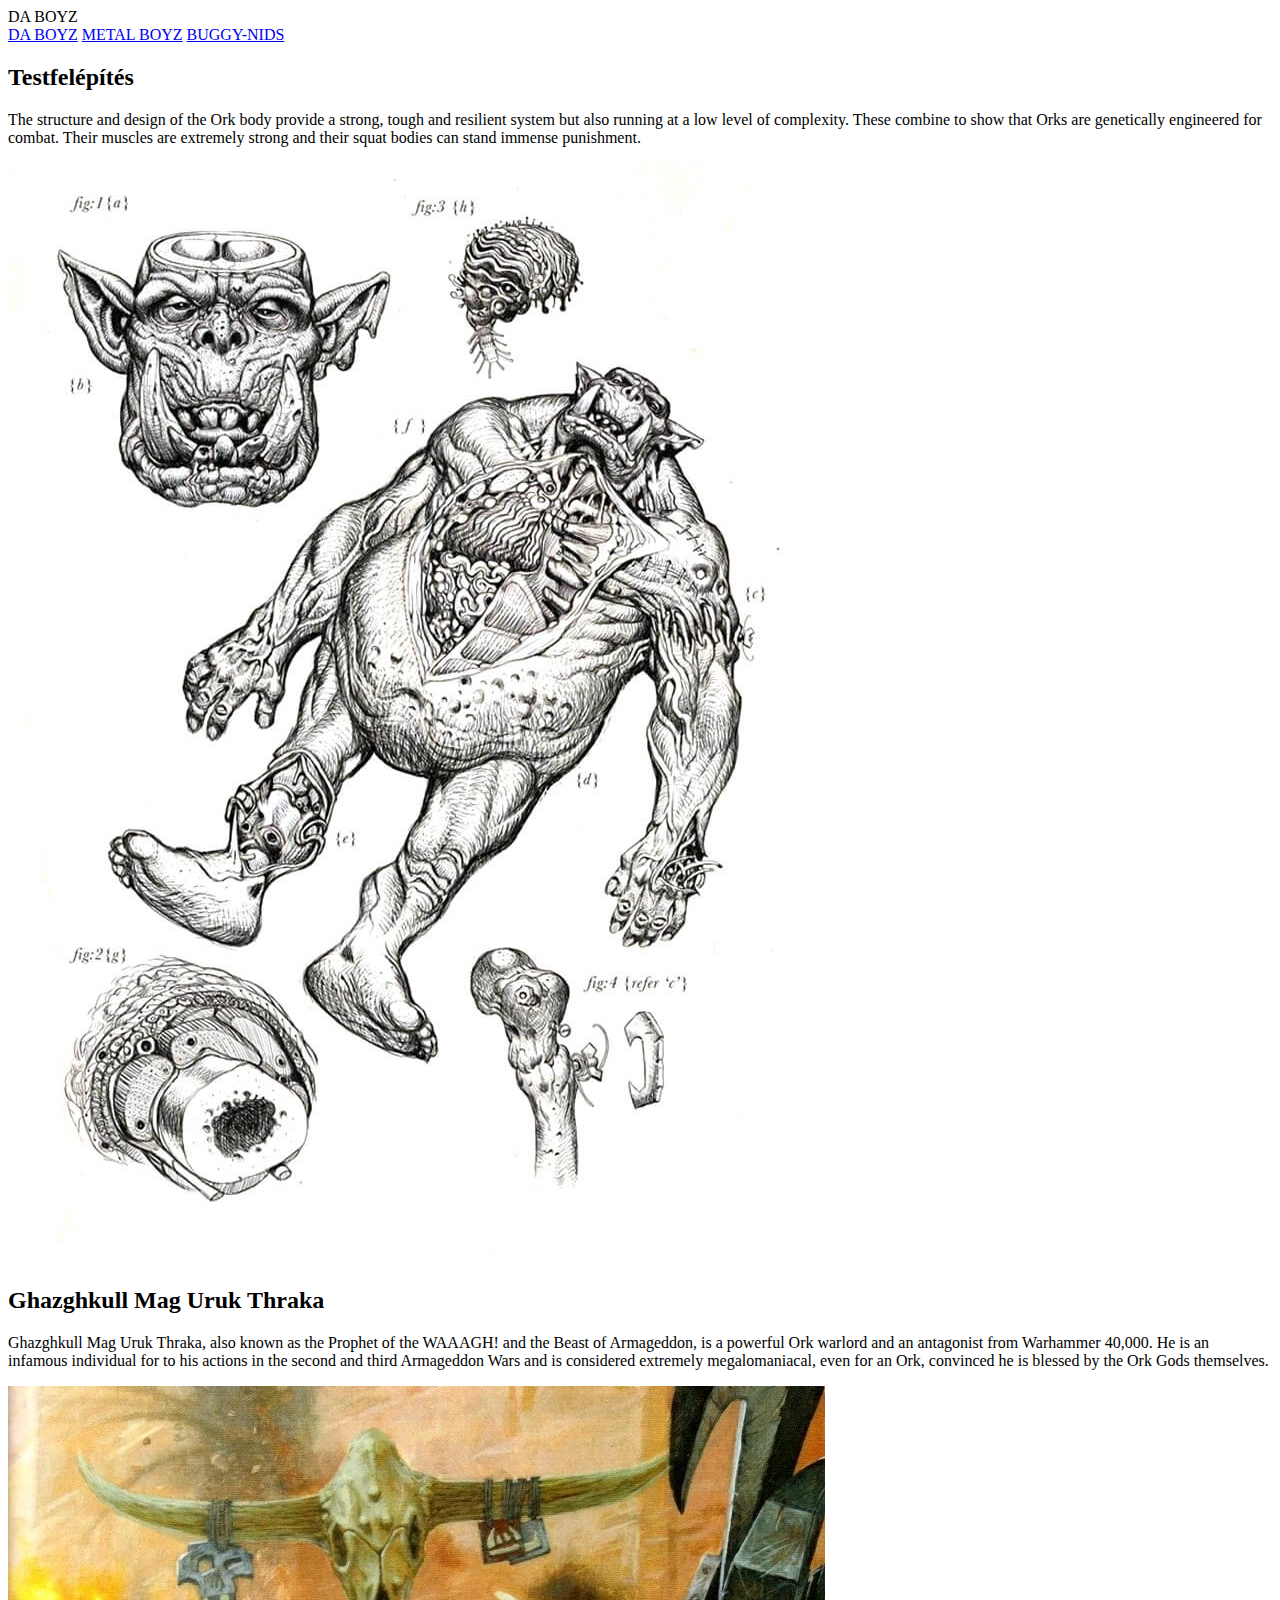
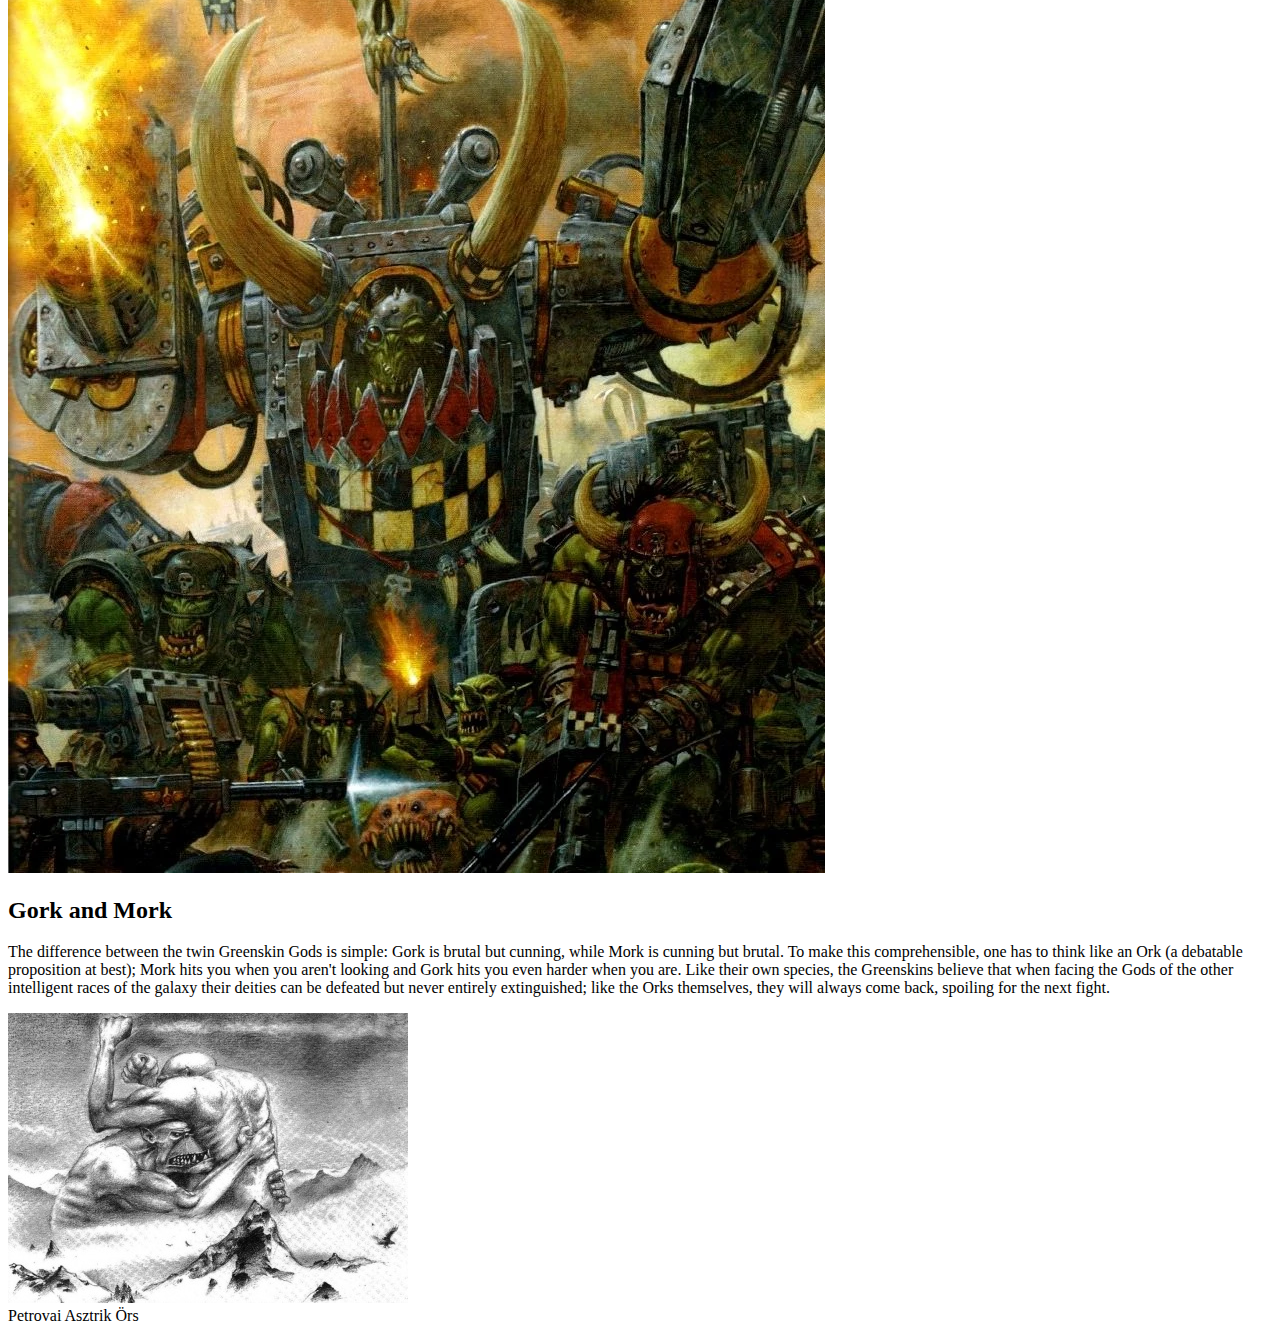
==== index.html @ b002d786 "ork linkekkel" ====
<!DOCTYPE html>
<html lang="hu">
<head>
    <meta charset="UTF-8">
    <meta http-equiv="X-UA-Compatible" content="IE=edge">
    <meta name="viewport" content="width=device-width, initial-scale=1.0">
    <meta name="author" content="Petrovai Asztrik Örs">
    <meta name="description" content="kozos">
    <meta name="keywords" content="kozos">
    <link rel="stylesheet" href="style.css">
    <title>ORKS</title>
</head>
<body>
    <header>DA BOYZ</header>
    <nav>
      <a href="index.html">DA BOYZ</a>
      <a href="necron.html">METAL BOYZ</a>
      <a href="tyranid.html">BUGGY-NIDS</a>
    </nav>
    <article>
      <div class="tartalom">
        <h2>Testfelépítés</h2>
        <p>The structure and design of the Ork body provide a strong, tough and resilient system but also running at a low level of complexity. These combine to show that Orks are genetically engineered for combat. Their muscles are extremely strong and their squat bodies can stand immense punishment.</p>
        <img src="PA_KEPEK/xenology-ork.jpg" alt="biology">
      
      </div>
      <div class="tartalom">
        <h2>Ghazghkull Mag Uruk Thraka</h2>
        <p>Ghazghkull Mag Uruk Thraka, also known as the Prophet of the WAAAGH! and the Beast of Armageddon, is a powerful Ork warlord and an antagonist from Warhammer 40,000.

          He is an infamous individual for to his actions in the second and third Armageddon Wars and is considered extremely megalomaniacal, even for an Ork, convinced he is blessed by the Ork Gods themselves.</p>
        <img src="PA_KEPEK/Warlord_Ghazkull_Thraka..jpg" alt="Ghazghkull Mag Uruk Thraka">
      
      </div>
      <div class="tartalom">
        <h2>Gork and Mork</h2>
        <p>The difference between the twin Greenskin Gods is simple: Gork is brutal but cunning, while Mork is cunning but brutal. To make this comprehensible, one has to think like an Ork (a debatable proposition at best); Mork hits you when you aren't looking and Gork hits you even harder when you are. Like their own species, the Greenskins believe that when facing the Gods of the other intelligent races of the galaxy their deities can be defeated but never entirely extinguished; like the Orks themselves, they will always come back, spoiling for the next fight.</p>
        <img src="PA_KEPEK/400px-Gork_And_Mork.jpg" alt="Gork and Mork">
      
      </div>
    </article>
    <footer>Petrovai Asztrik Örs</footer>
</body>
</html>
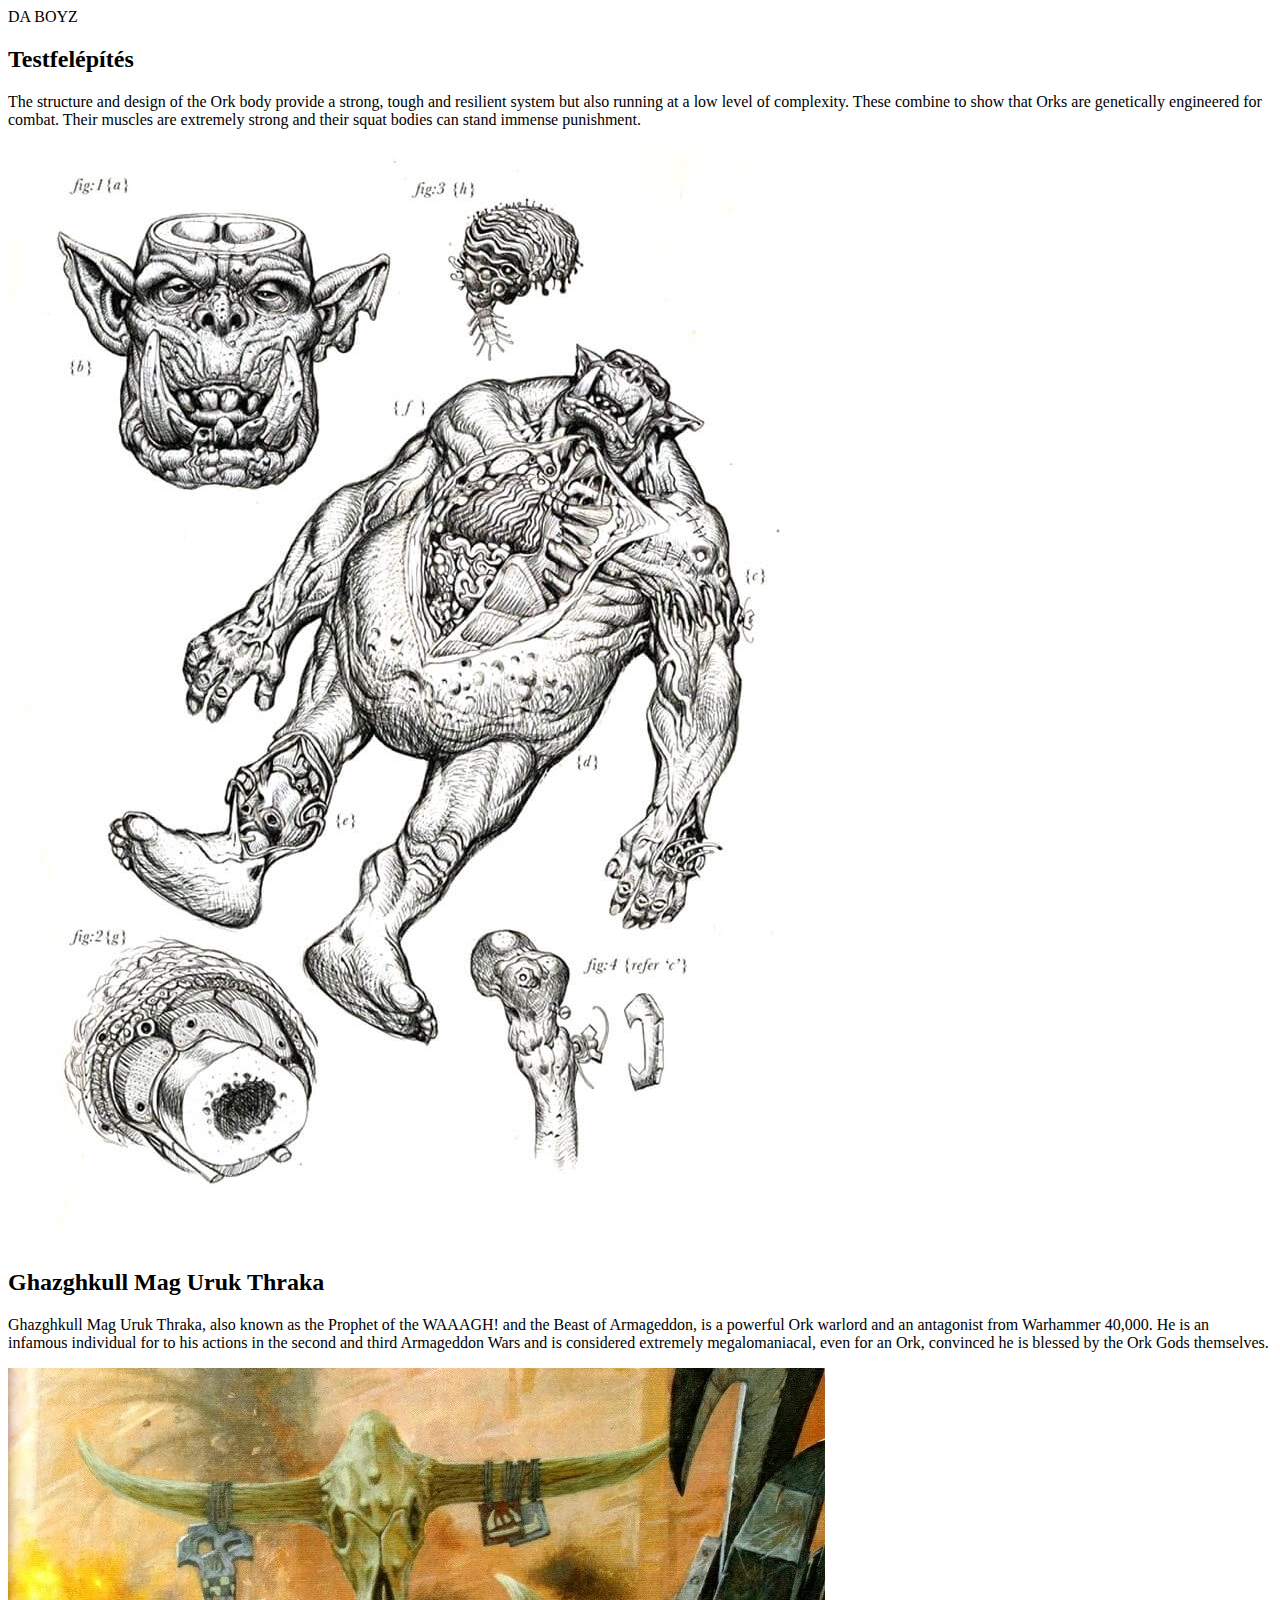
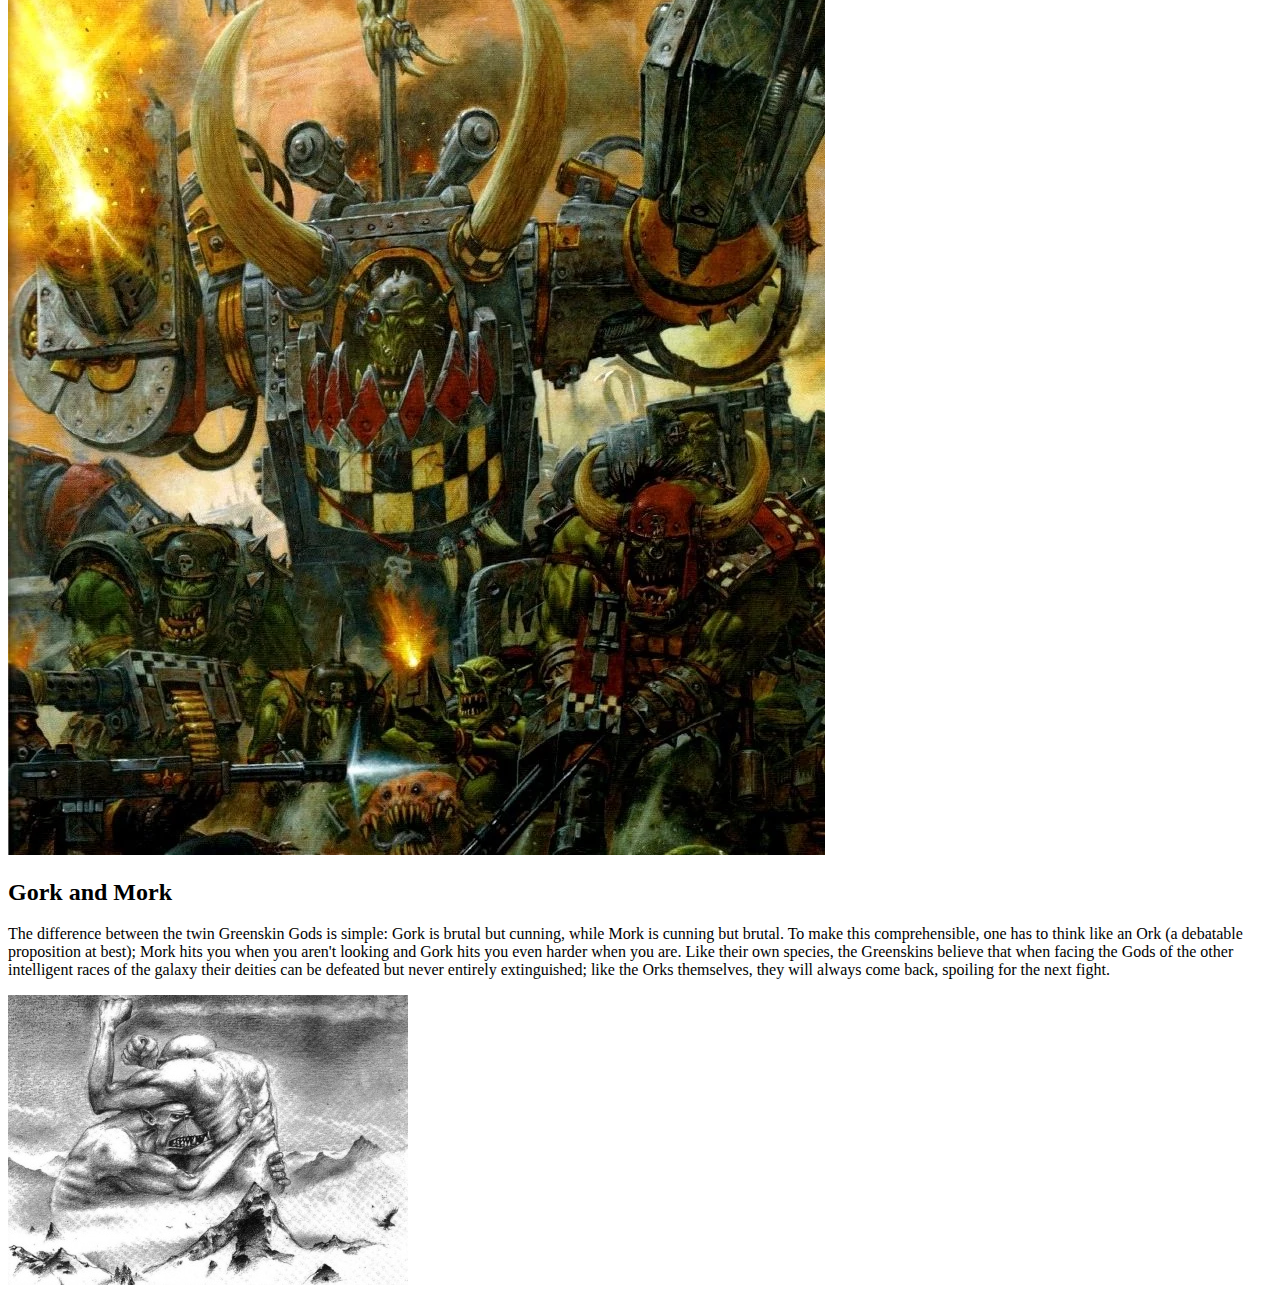
==== commit 04f1cd57: "Merge branch 'main' of https://github.com/aszpik12/koperator" ====
--- a/index.html
+++ b/index.html
@@ -7,15 +7,14 @@
     <meta name="author" content="Petrovai Asztrik Örs">
     <meta name="description" content="kozos">
     <meta name="keywords" content="kozos">
-    <link rel="stylesheet" href="style.css">
     <title>ORKS</title>
 </head>
 <body>
     <header>DA BOYZ</header>
     <nav>
-      <a href="index.html">DA BOYZ</a>
-      <a href="necron.html">METAL BOYZ</a>
-      <a href="tyranid.html">BUGGY-NIDS</a>
+      <a href=""></a>
+      <a href=""></a>
+      <a href=""></a>
     </nav>
     <article>
       <div class="tartalom">
@@ -39,6 +38,6 @@
       
       </div>
     </article>
-    <footer>Petrovai Asztrik Örs</footer>
+    <footer></footer>
 </body>
 </html>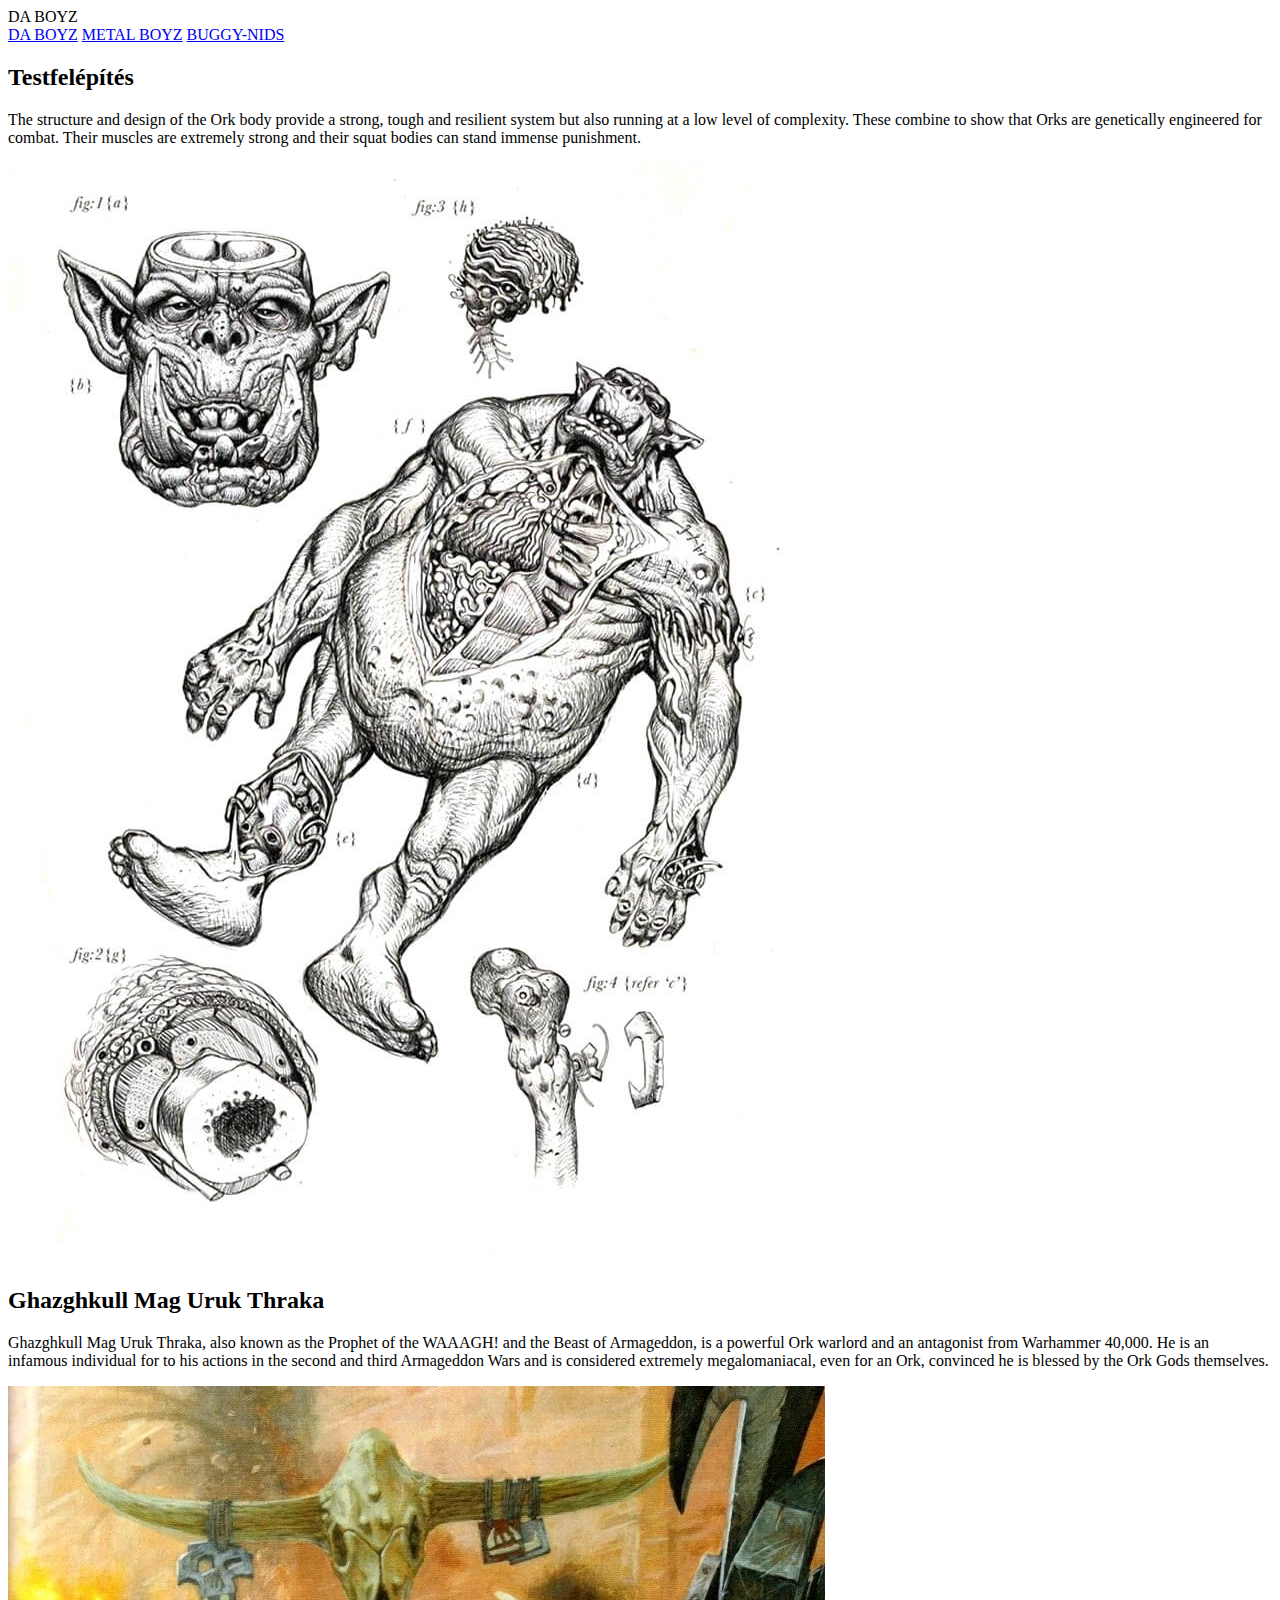
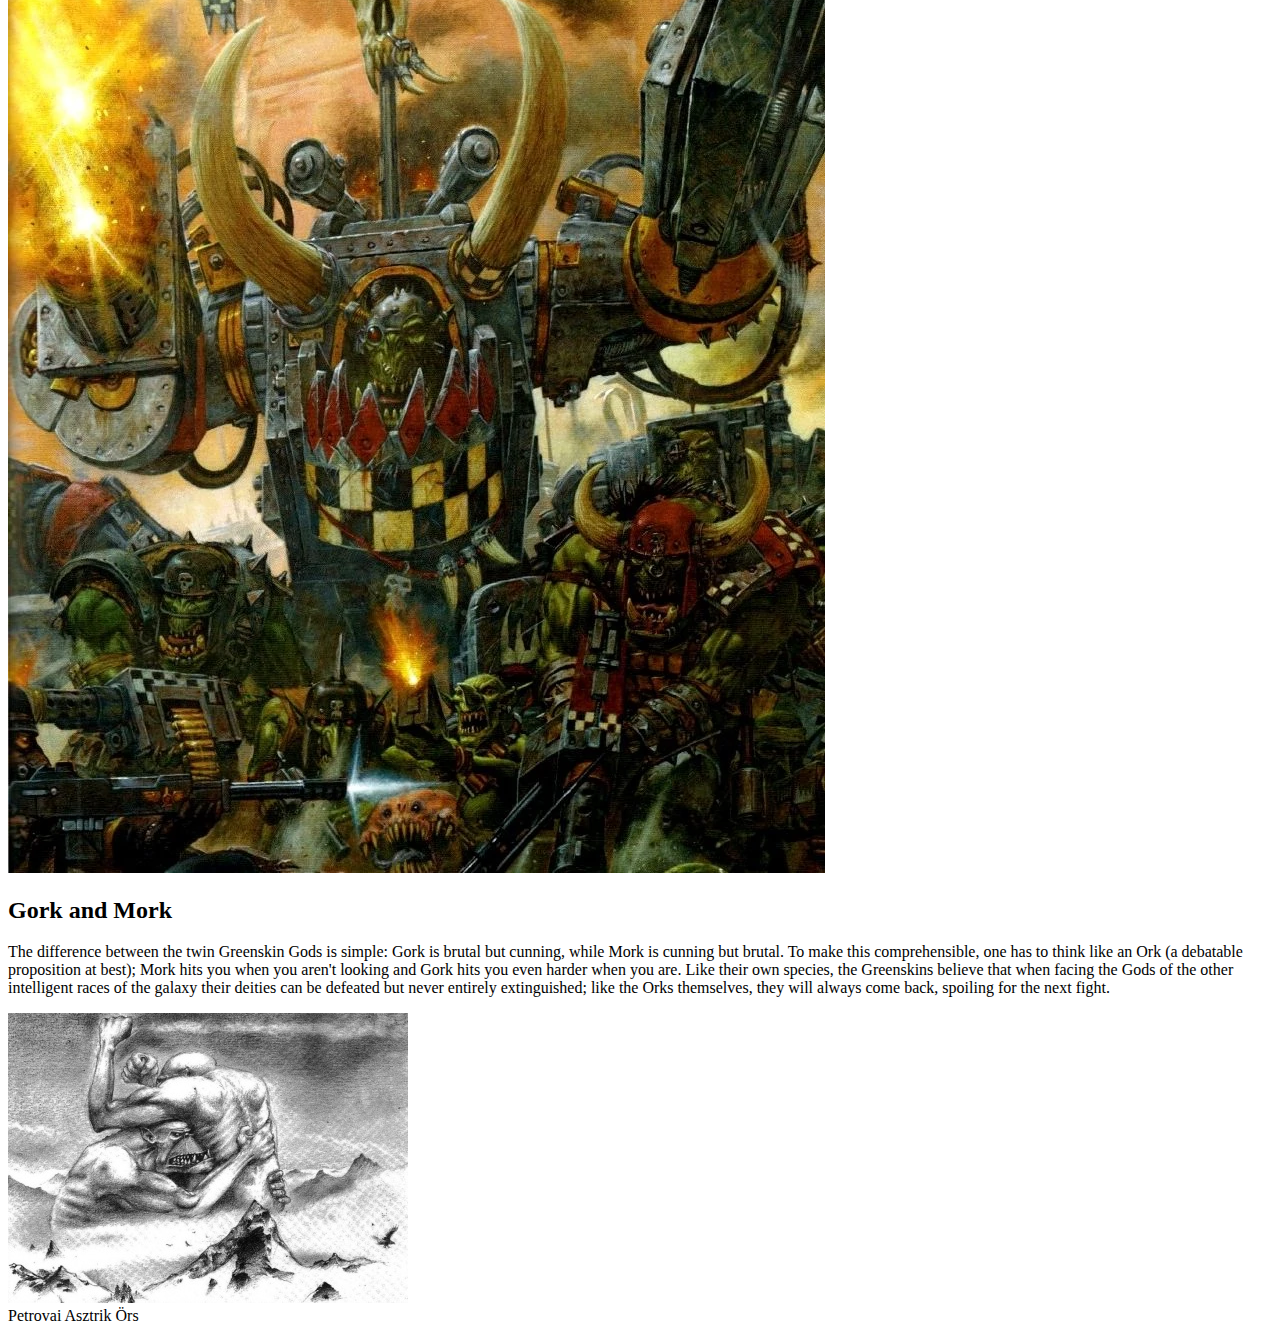
==== commit f990ddab: "Merge branch 'main' of https://github.com/aszpik12/koperator" ====
--- a/index.html
+++ b/index.html
@@ -7,14 +7,15 @@
     <meta name="author" content="Petrovai Asztrik Örs">
     <meta name="description" content="kozos">
     <meta name="keywords" content="kozos">
+    <link rel="stylesheet" href="style.css">
     <title>ORKS</title>
 </head>
 <body>
     <header>DA BOYZ</header>
     <nav>
-      <a href=""></a>
-      <a href=""></a>
-      <a href=""></a>
+      <a href="index.html">DA BOYZ</a>
+      <a href="necron.html">METAL BOYZ</a>
+      <a href="tyranid.html">BUGGY-NIDS</a>
     </nav>
     <article>
       <div class="tartalom">
@@ -38,6 +39,6 @@
       
       </div>
     </article>
-    <footer></footer>
+    <footer>Petrovai Asztrik Örs</footer>
 </body>
 </html>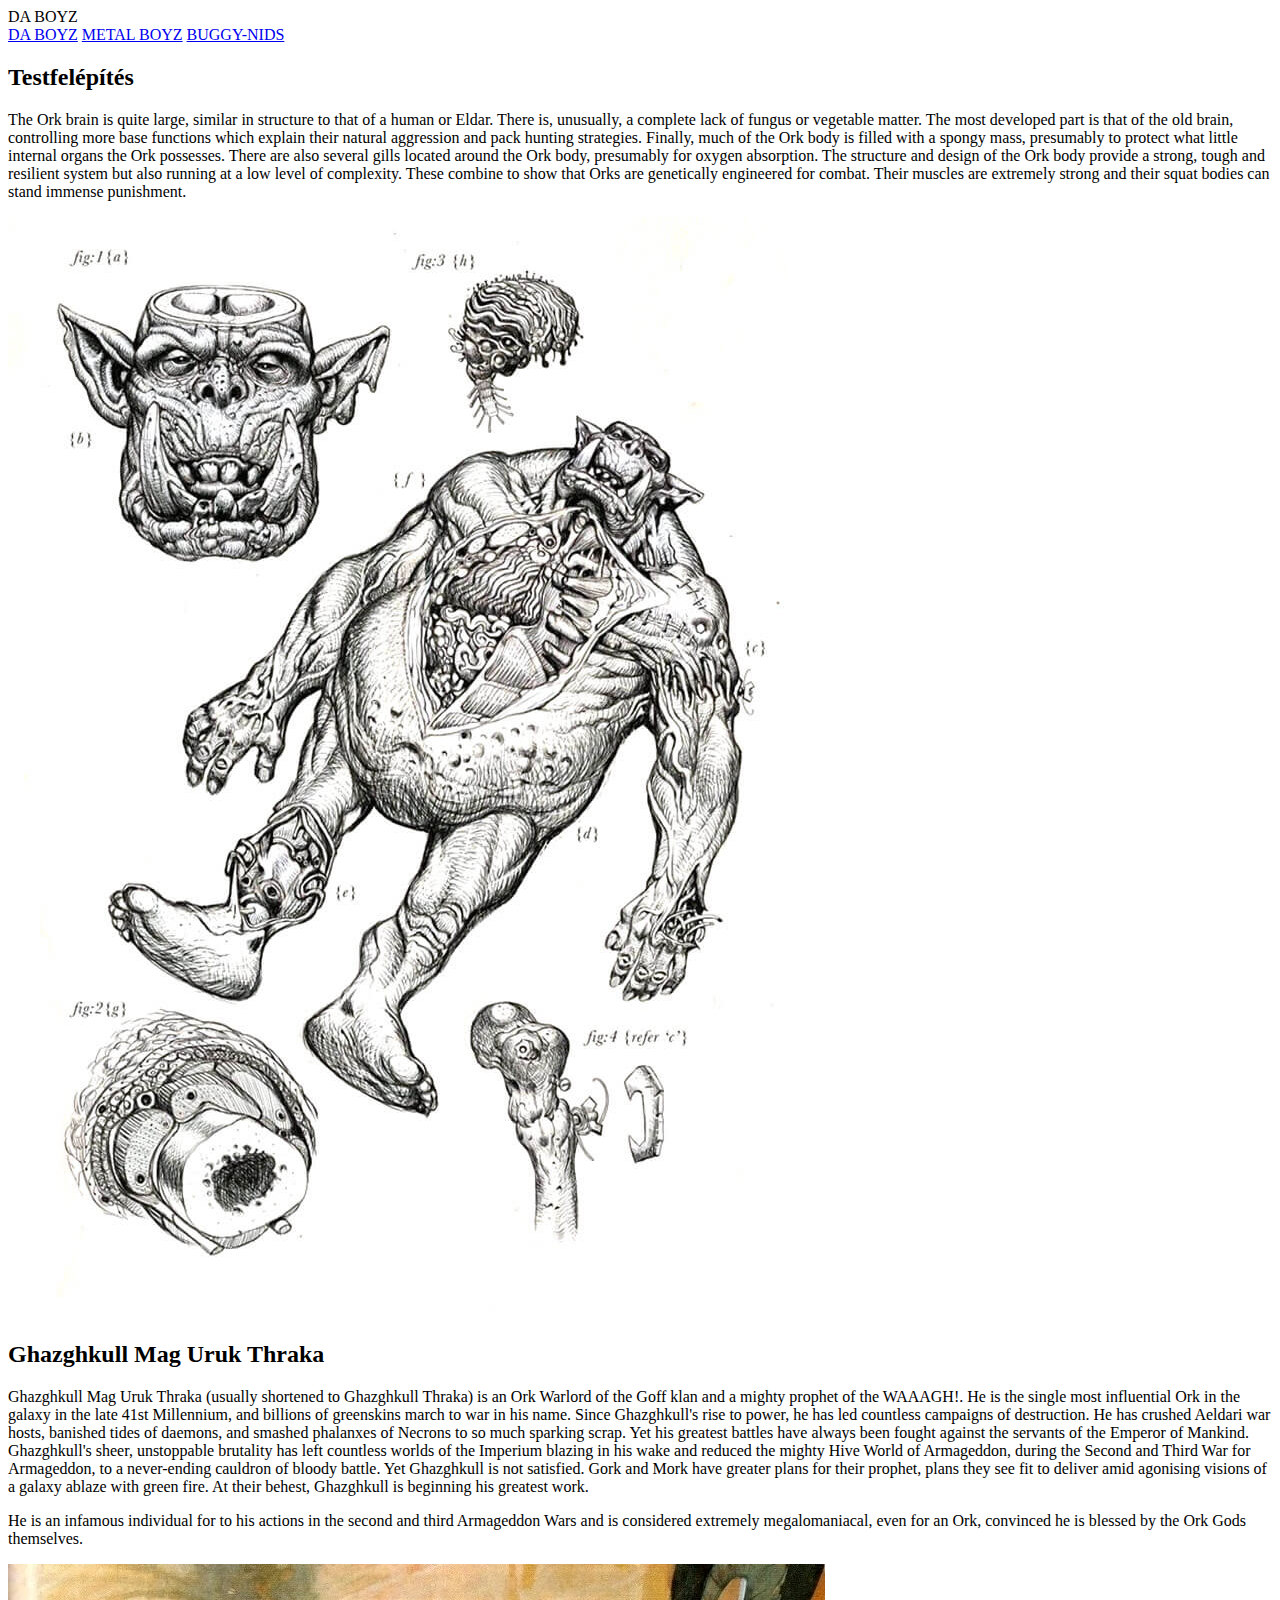
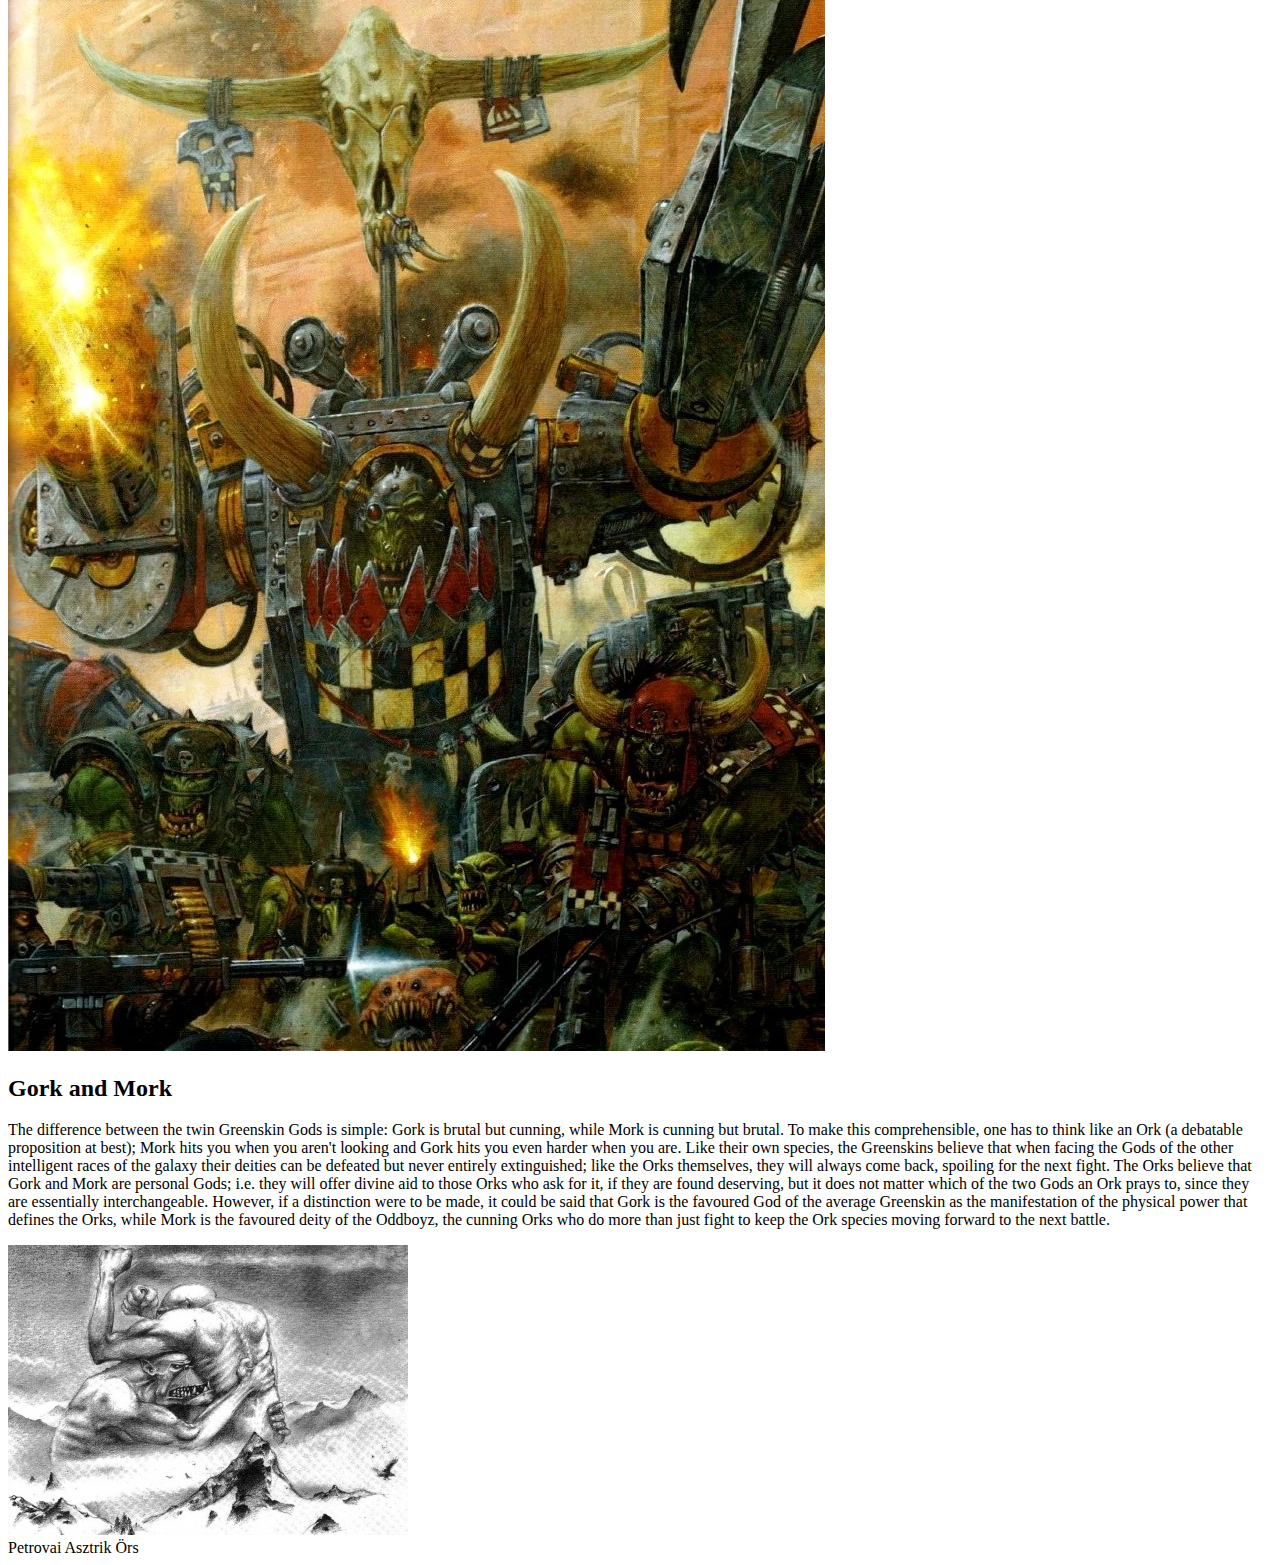
==== commit b09a4429: "ork vege" ====
--- a/index.html
+++ b/index.html
@@ -20,13 +20,21 @@
     <article>
       <div class="tartalom">
         <h2>Testfelépítés</h2>
-        <p>The structure and design of the Ork body provide a strong, tough and resilient system but also running at a low level of complexity. These combine to show that Orks are genetically engineered for combat. Their muscles are extremely strong and their squat bodies can stand immense punishment.</p>
+        <p>The Ork brain is quite large, similar in structure to that of a human or Eldar. There is, unusually, a complete lack of fungus or vegetable matter. The most developed part is that of the old brain, controlling more base functions which explain their natural aggression and pack hunting strategies. Finally, much of the Ork body is filled with a spongy mass, presumably to protect what little internal organs the Ork possesses. There are also several gills located around the Ork body, presumably for oxygen absorption.
+
+          The structure and design of the Ork body provide a strong, tough and resilient system but also running at a low level of complexity. These combine to show that Orks are genetically engineered for combat. Their muscles are extremely strong and their squat bodies can stand immense punishment.</p>
         <img src="PA_KEPEK/xenology-ork.jpg" alt="biology">
       
       </div>
       <div class="tartalom">
         <h2>Ghazghkull Mag Uruk Thraka</h2>
-        <p>Ghazghkull Mag Uruk Thraka, also known as the Prophet of the WAAAGH! and the Beast of Armageddon, is a powerful Ork warlord and an antagonist from Warhammer 40,000.
+        <p>Ghazghkull Mag Uruk Thraka (usually shortened to Ghazghkull Thraka) is an Ork Warlord of the Goff klan and a mighty prophet of the WAAAGH!. He is the single most influential Ork in the galaxy in the late 41st Millennium, and billions of greenskins march to war in his name.
+
+          Since Ghazghkull's rise to power, he has led countless campaigns of destruction. He has crushed Aeldari war hosts, banished tides of daemons, and smashed phalanxes of Necrons to so much sparking scrap.
+          
+          Yet his greatest battles have always been fought against the servants of the Emperor of Mankind. Ghazghkull's sheer, unstoppable brutality has left countless worlds of the Imperium blazing in his wake and reduced the mighty Hive World of Armageddon, during the Second and Third War for Armageddon, to a never-ending cauldron of bloody battle.
+          
+          Yet Ghazghkull is not satisfied. Gork and Mork have greater plans for their prophet, plans they see fit to deliver amid agonising visions of a galaxy ablaze with green fire. At their behest, Ghazghkull is beginning his greatest work.</p>
 
           He is an infamous individual for to his actions in the second and third Armageddon Wars and is considered extremely megalomaniacal, even for an Ork, convinced he is blessed by the Ork Gods themselves.</p>
         <img src="PA_KEPEK/Warlord_Ghazkull_Thraka..jpg" alt="Ghazghkull Mag Uruk Thraka">
@@ -34,7 +42,9 @@
       </div>
       <div class="tartalom">
         <h2>Gork and Mork</h2>
-        <p>The difference between the twin Greenskin Gods is simple: Gork is brutal but cunning, while Mork is cunning but brutal. To make this comprehensible, one has to think like an Ork (a debatable proposition at best); Mork hits you when you aren't looking and Gork hits you even harder when you are. Like their own species, the Greenskins believe that when facing the Gods of the other intelligent races of the galaxy their deities can be defeated but never entirely extinguished; like the Orks themselves, they will always come back, spoiling for the next fight.</p>
+        <p>The difference between the twin Greenskin Gods is simple: Gork is brutal but cunning, while Mork is cunning but brutal. To make this comprehensible, one has to think like an Ork (a debatable proposition at best); Mork hits you when you aren't looking and Gork hits you even harder when you are. Like their own species, the Greenskins believe that when facing the Gods of the other intelligent races of the galaxy their deities can be defeated but never entirely extinguished; like the Orks themselves, they will always come back, spoiling for the next fight.
+          The Orks believe that Gork and Mork are personal Gods; i.e. they will offer divine aid to those Orks who ask for it, if they are found deserving, but it does not matter which of the two Gods an Ork prays to, since they are essentially interchangeable. However, if a distinction were to be made, it could be said that Gork is the favoured God of the average Greenskin as the manifestation of the physical power that defines the Orks, while Mork is the favoured deity of the Oddboyz, the cunning Orks who do more than just fight to keep the Ork species moving forward to the next battle.
+        </p>
         <img src="PA_KEPEK/400px-Gork_And_Mork.jpg" alt="Gork and Mork">
       
       </div>
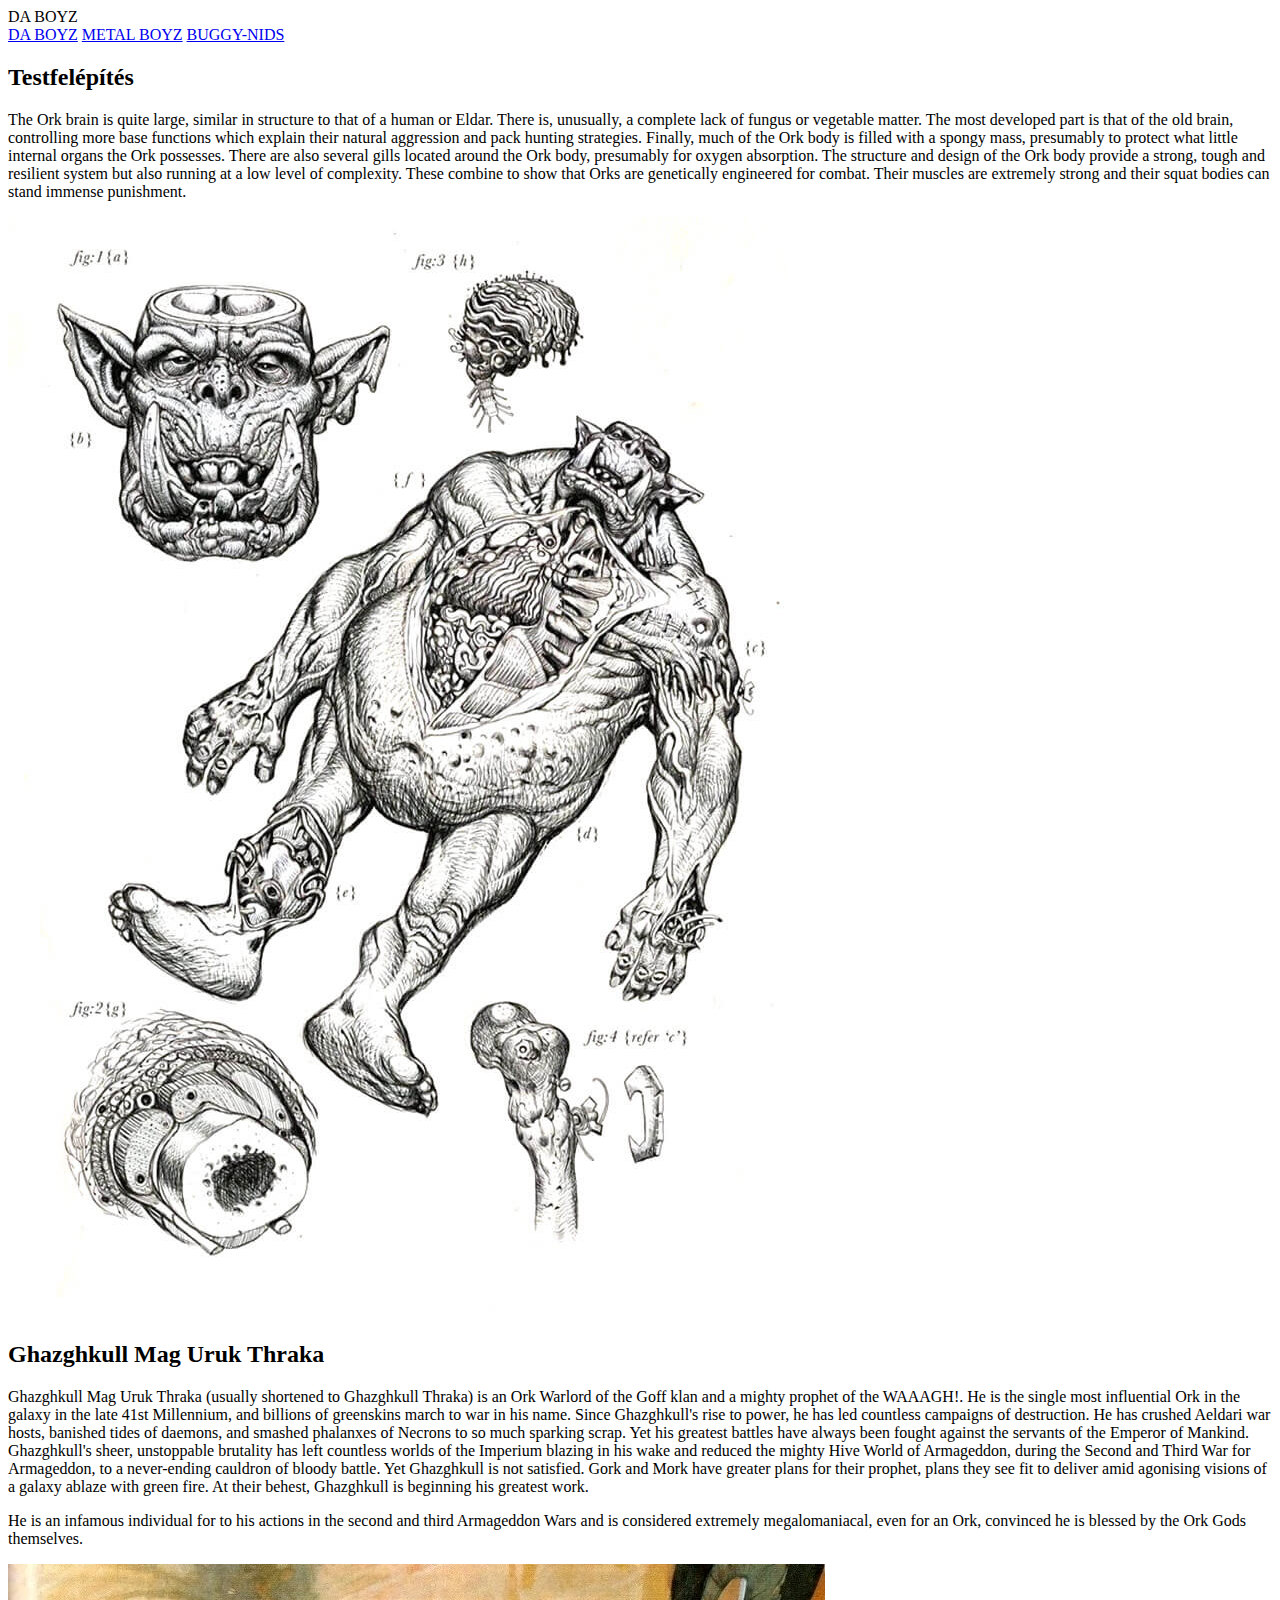
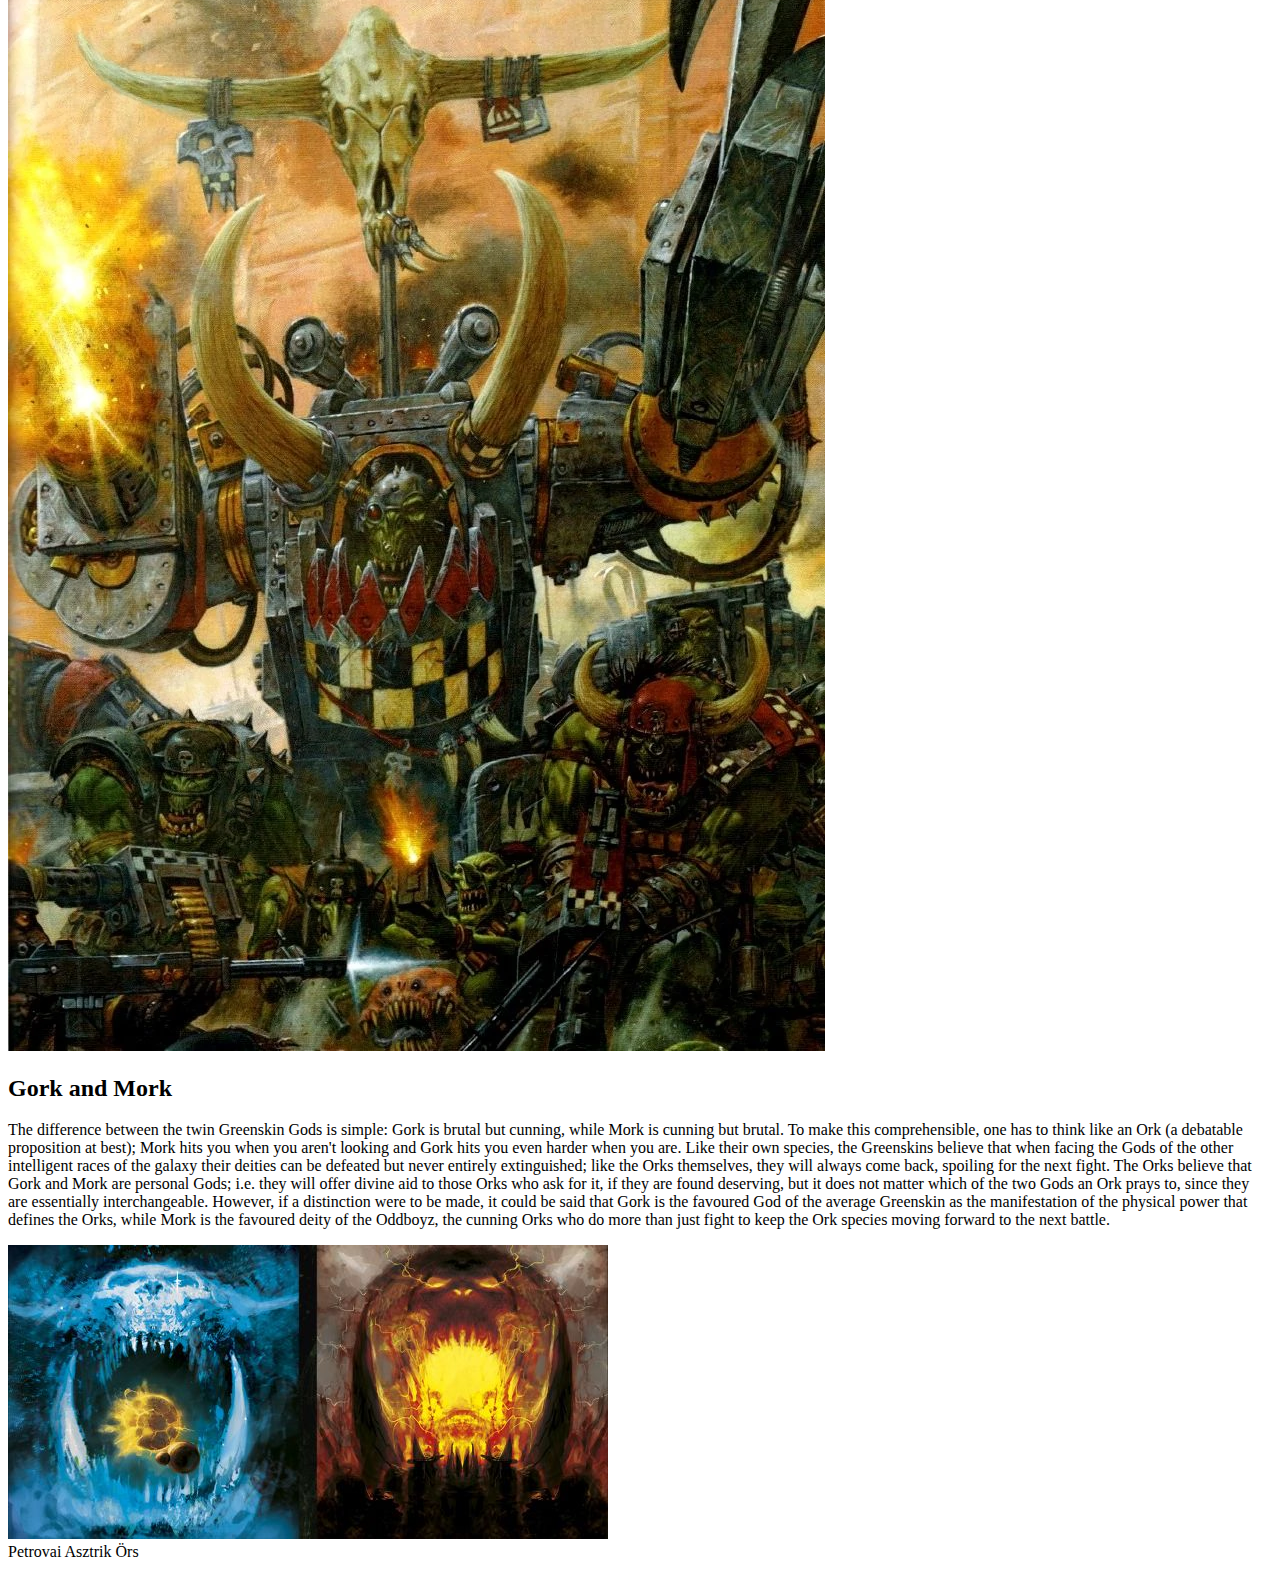
==== commit 9cdd6323: "ork finish boyz" ====
--- a/index.html
+++ b/index.html
@@ -45,7 +45,7 @@
         <p>The difference between the twin Greenskin Gods is simple: Gork is brutal but cunning, while Mork is cunning but brutal. To make this comprehensible, one has to think like an Ork (a debatable proposition at best); Mork hits you when you aren't looking and Gork hits you even harder when you are. Like their own species, the Greenskins believe that when facing the Gods of the other intelligent races of the galaxy their deities can be defeated but never entirely extinguished; like the Orks themselves, they will always come back, spoiling for the next fight.
           The Orks believe that Gork and Mork are personal Gods; i.e. they will offer divine aid to those Orks who ask for it, if they are found deserving, but it does not matter which of the two Gods an Ork prays to, since they are essentially interchangeable. However, if a distinction were to be made, it could be said that Gork is the favoured God of the average Greenskin as the manifestation of the physical power that defines the Orks, while Mork is the favoured deity of the Oddboyz, the cunning Orks who do more than just fight to keep the Ork species moving forward to the next battle.
         </p>
-        <img src="PA_KEPEK/400px-Gork_And_Mork.jpg" alt="Gork and Mork">
+        <img src="PA_KEPEK/600px-DieuxOrks.jpg" alt="Gork and Mork">
       
       </div>
     </article>
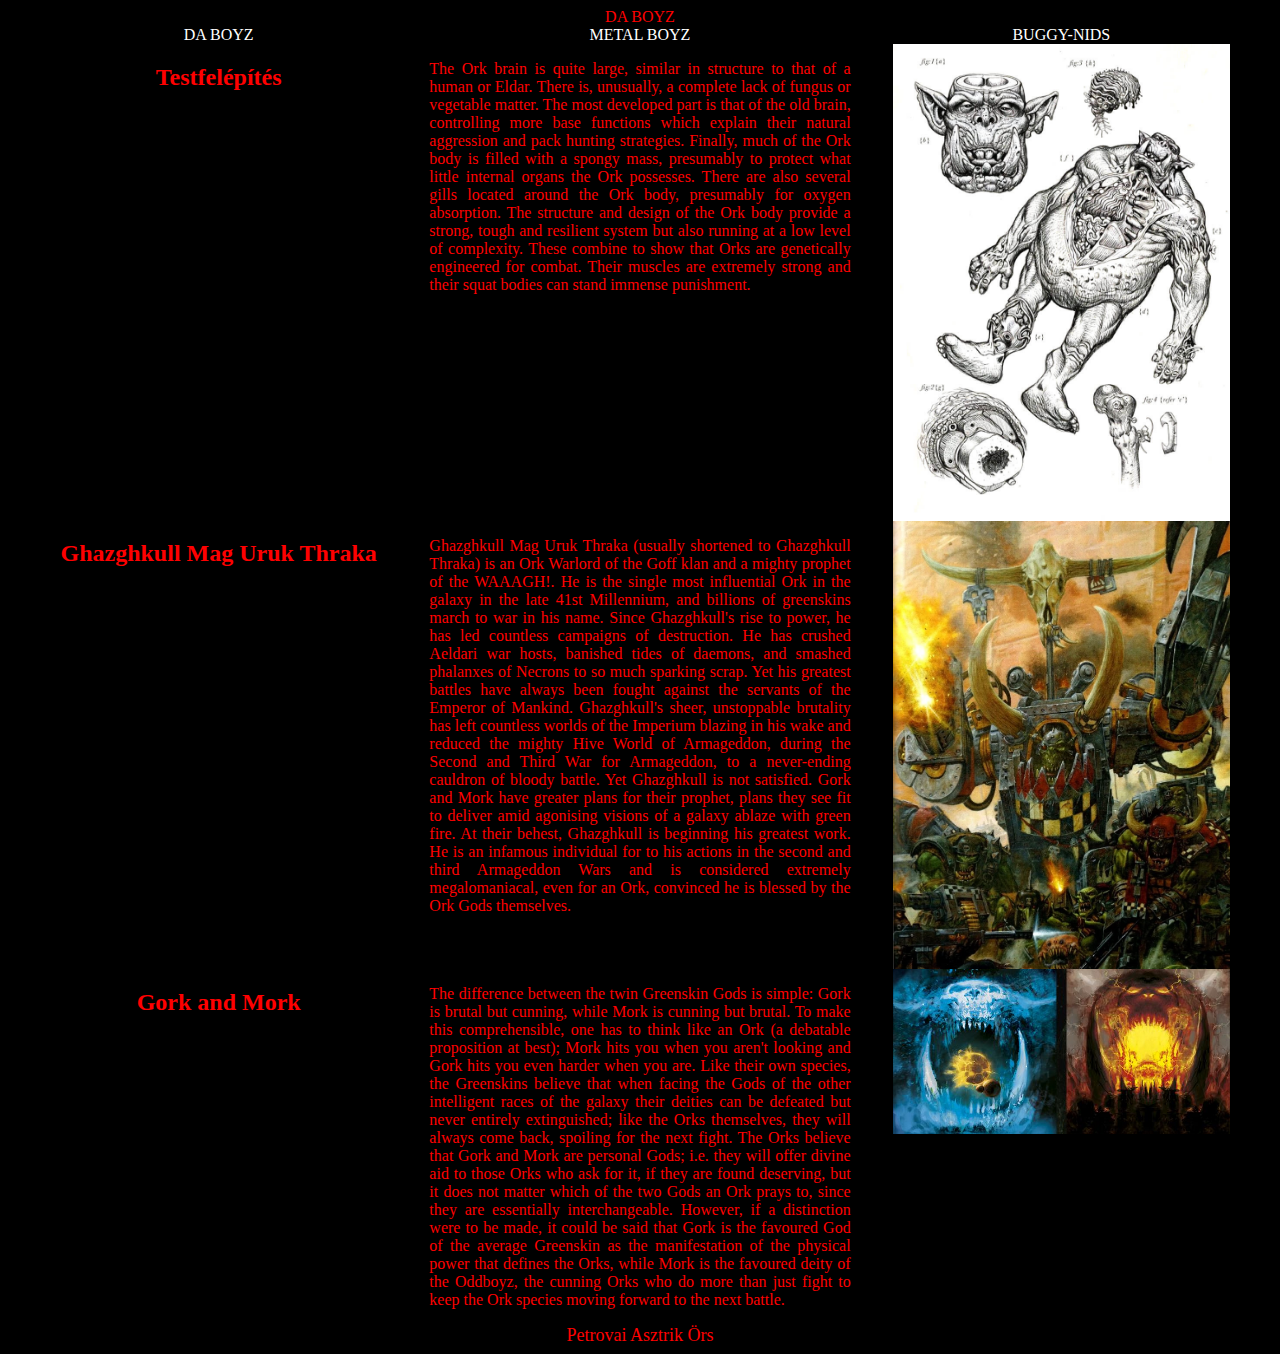
==== commit fc33c258: "ork finifh maybe" ====
--- a/index.html
+++ b/index.html
@@ -34,7 +34,7 @@
           
           Yet his greatest battles have always been fought against the servants of the Emperor of Mankind. Ghazghkull's sheer, unstoppable brutality has left countless worlds of the Imperium blazing in his wake and reduced the mighty Hive World of Armageddon, during the Second and Third War for Armageddon, to a never-ending cauldron of bloody battle.
           
-          Yet Ghazghkull is not satisfied. Gork and Mork have greater plans for their prophet, plans they see fit to deliver amid agonising visions of a galaxy ablaze with green fire. At their behest, Ghazghkull is beginning his greatest work.</p>
+          Yet Ghazghkull is not satisfied. Gork and Mork have greater plans for their prophet, plans they see fit to deliver amid agonising visions of a galaxy ablaze with green fire. At their behest, Ghazghkull is beginning his greatest work.
 
           He is an infamous individual for to his actions in the second and third Armageddon Wars and is considered extremely megalomaniacal, even for an Ork, convinced he is blessed by the Ork Gods themselves.</p>
         <img src="PA_KEPEK/Warlord_Ghazkull_Thraka..jpg" alt="Ghazghkull Mag Uruk Thraka">
--- a/style.css
+++ b/style.css
@@ -0,0 +1,98 @@
+body{
+background-color: black;
+color: red;
+text-align: justify;
+}
+header{
+text-align: center;
+}
+nav{
+    display: grid;
+    grid-template-columns: 1fr 1fr 1fr;
+    text-align: center;
+}
+.tartalom{
+    display: grid;
+    grid-template-columns: 1fr 1fr 1fr;
+}
+footer{
+    text-align: center;
+    font-size: large;
+}
+.tartalom{
+font-size: medium;
+}
+.tartalom img{
+    max-width: 400px;
+    width: 80%;
+    display: block;
+    margin-left: auto;
+    margin-right: auto;
+}
+a{
+    color: white;
+    text-decoration: none;
+    
+}
+a :hover{
+    color: lightgreen;
+    text-decoration: none;
+}
+a ::after{
+    color: lightpink;
+    text-decoration: none;
+
+}
+h2{
+text-align: center;
+}
+h1{
+    text-align: center;
+    color: rgb(17, 124, 124);
+}
+h3{
+    color: antiquewhite;
+}
+@media only screen and (max-width: 500px){
+    body{
+        background-color: gold;
+        color: teal;
+        text-align: justify;
+    }
+    .tartalom img{
+        max-width: 200px;
+        width: 80%;
+        display: block;
+        margin-left: auto;
+        margin-right: auto;
+    }
+    nav{
+        display: grid;
+        grid-template-columns: 1fr;
+    }
+    .tartalom{
+        display: grid;
+        grid-template-columns: 1fr;
+    }
+    h1{
+        text-align: center;
+        color: rgb(20, 70, 150);
+    }
+    h3{
+        color: rgb(216, 133, 133);
+    }
+    a{
+        color: rgb(81, 16, 201);
+        text-decoration: none;
+        
+    }
+    a :hover{
+        color: darkgreen;
+        text-decoration: none;
+    }
+    a ::after{
+        color: darkmagenta;
+        text-decoration: none;
+    
+    }
+}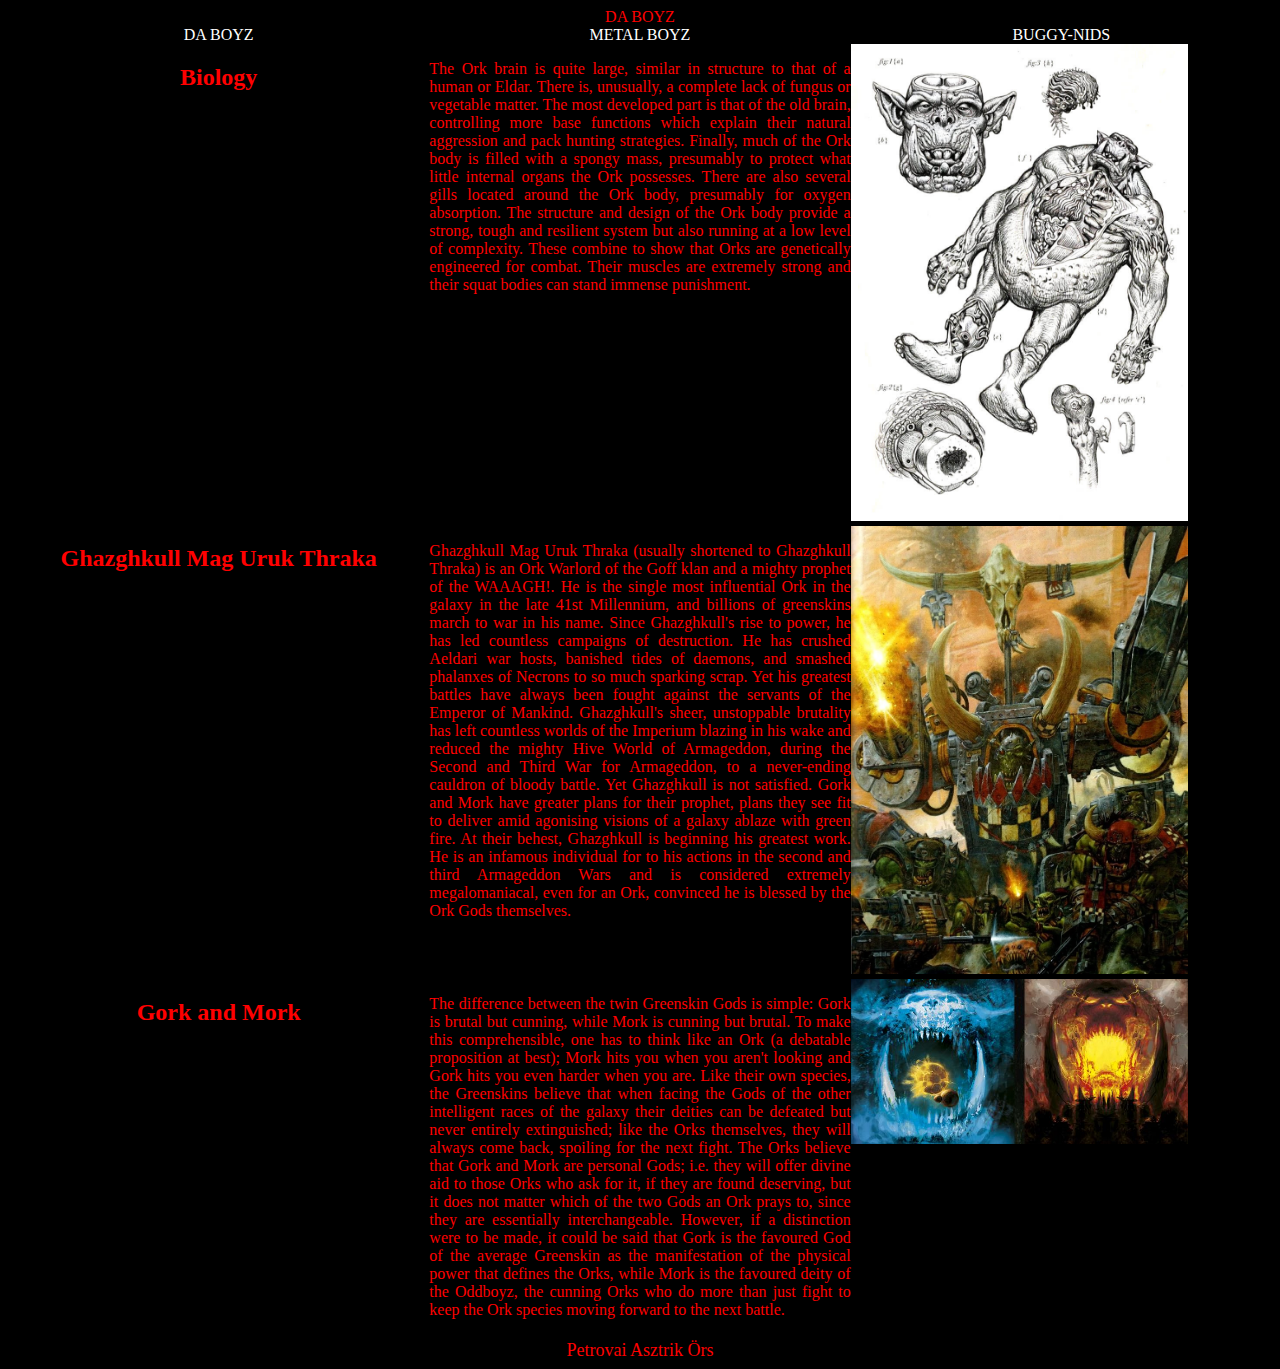
==== commit 4584c85c: "ork mybe maybe finished" ====
--- a/index.html
+++ b/index.html
@@ -19,7 +19,7 @@
     </nav>
     <article>
       <div class="tartalom">
-        <h2>Testfelépítés</h2>
+        <h2>Biology</h2>
         <p>The Ork brain is quite large, similar in structure to that of a human or Eldar. There is, unusually, a complete lack of fungus or vegetable matter. The most developed part is that of the old brain, controlling more base functions which explain their natural aggression and pack hunting strategies. Finally, much of the Ork body is filled with a spongy mass, presumably to protect what little internal organs the Ork possesses. There are also several gills located around the Ork body, presumably for oxygen absorption.
 
           The structure and design of the Ork body provide a strong, tough and resilient system but also running at a low level of complexity. These combine to show that Orks are genetically engineered for combat. Their muscles are extremely strong and their squat bodies can stand immense punishment.</p>
--- a/style.css
+++ b/style.css
@@ -10,24 +10,28 @@
     display: grid;
     grid-template-columns: 1fr 1fr 1fr;
     text-align: center;
+    
 }
 .tartalom{
     display: grid;
     grid-template-columns: 1fr 1fr 1fr;
+    font-size: medium;
+    
+}
+article{
+    padding-bottom: 5px;
 }
 footer{
     text-align: center;
     font-size: large;
 }
-.tartalom{
-font-size: medium;
-}
+
 .tartalom img{
     max-width: 400px;
     width: 80%;
     display: block;
-    margin-left: auto;
-    margin-right: auto;
+    float: right;
+    padding-bottom: 5px;
 }
 a{
     color: white;
@@ -63,8 +67,7 @@
         max-width: 200px;
         width: 80%;
         display: block;
-        margin-left: auto;
-        margin-right: auto;
+        float: right;
     }
     nav{
         display: grid;
